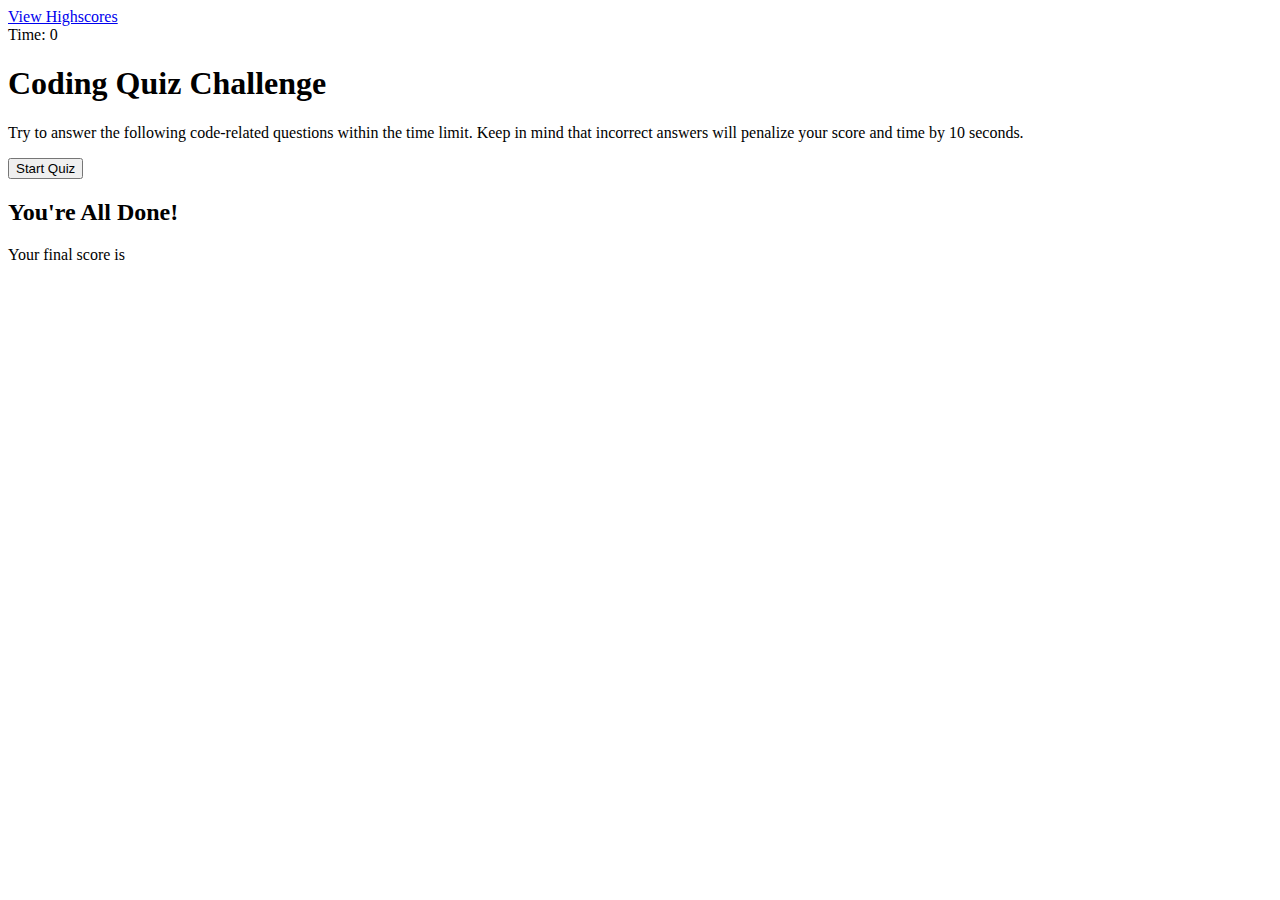
==== index.html @ 96ca9705 "index.html set up" ====
<!DOCTYPE html>
<html lang="en">

<head>
    <meta charset="UTF-8">
    <meta name="viewport" content="width=device-width, initial-scale=1.0">
    <meta http-equiv="X-UA-Compatible" content="ie=edge" />
    <title> Coding Quiz </title>
    <link rel="stylesheet" href="assets/css/style.css" />
</head>    
<body>
    <div class="scores"> <a href="highscore.html"> View Highscores </a> </div>
    <div class="timer"> Time: <span id="time">0</span></div>

    <div class="wrapper">
        <div id="start-container" class="start">
            <h1>Coding Quiz Challenge</h1>
            <p>Try to answer the following code-related questions within the time
                limit. Keep in mind that incorrect answers will penalize your
                score and time by 10 seconds.
            </p>
        <button id ="start"> Start Quiz</button>
        </div>
    <div id ="question-container" class ="hide">
        <h2 id ="questions-header"></h2>
        <div id = "answer-choices" class="choices"></div>

    <div id="end-container" class="hide">
        <h2>You're All Done!</h2>
        <p>Your final score is <span id ="ending-score"></span></p>
    </div>
    </div>

    </div>

    <script src="./assets/js/questions.js"></script>
    <script src="./assets/js/logic.js"></script>
    </body>
</html>
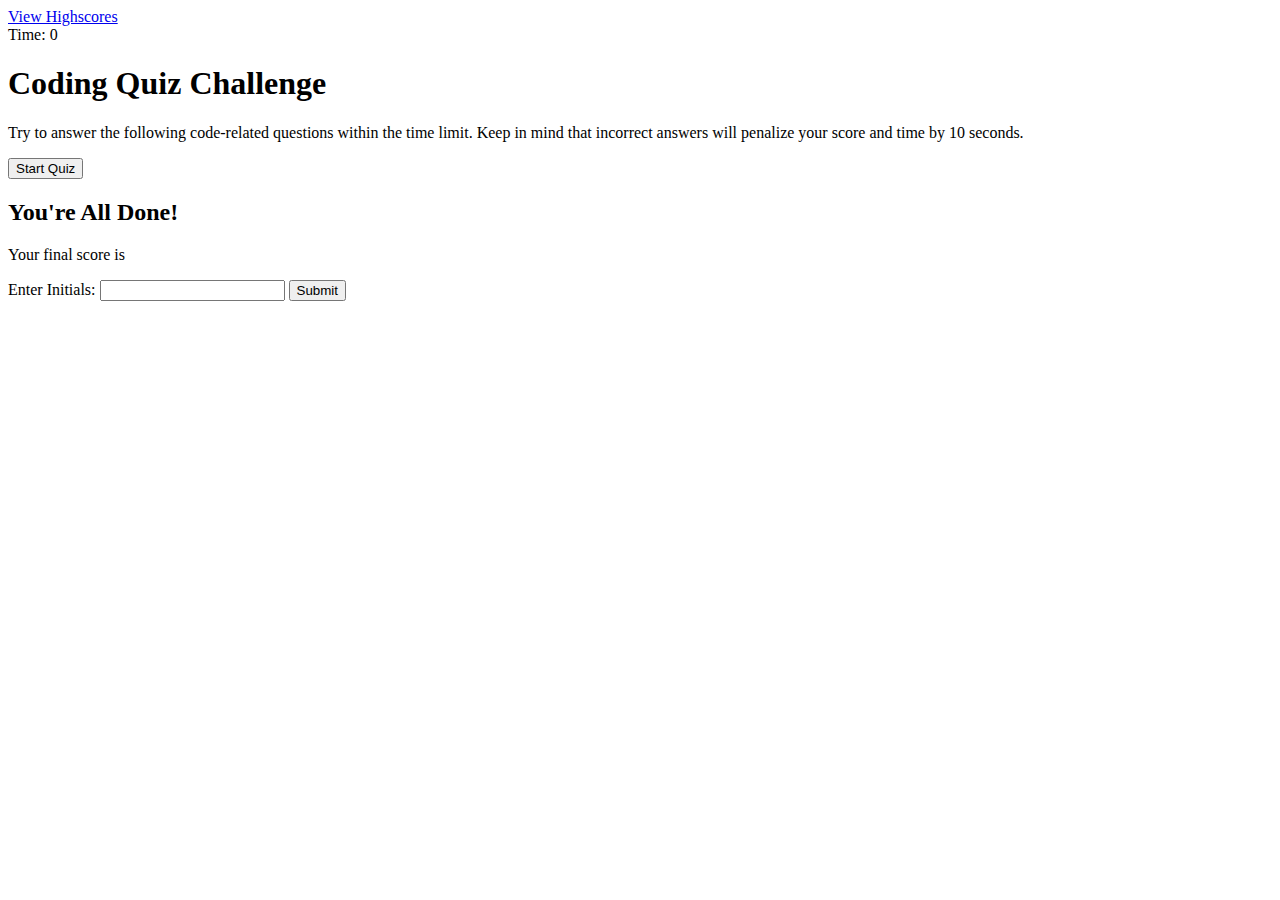
==== commit 4ce5feff: "questions are created" ====
--- a/index.html
+++ b/index.html
@@ -27,11 +27,13 @@
 
     <div id="end-container" class="hide">
         <h2>You're All Done!</h2>
-        <p>Your final score is <span id ="ending-score"></span></p>
+        <p>Your final score is <span id ="score-banner"></span></p>
+        <p> Enter Initials: <input type="text" id="initials" max="4">
+        <button id="submit">Submit</button>
+        </p>
     </div>
-    </div>
+    <div id="responses" class="responses hidden"></div>
 
-    </div>
 
     <script src="./assets/js/questions.js"></script>
     <script src="./assets/js/logic.js"></script>
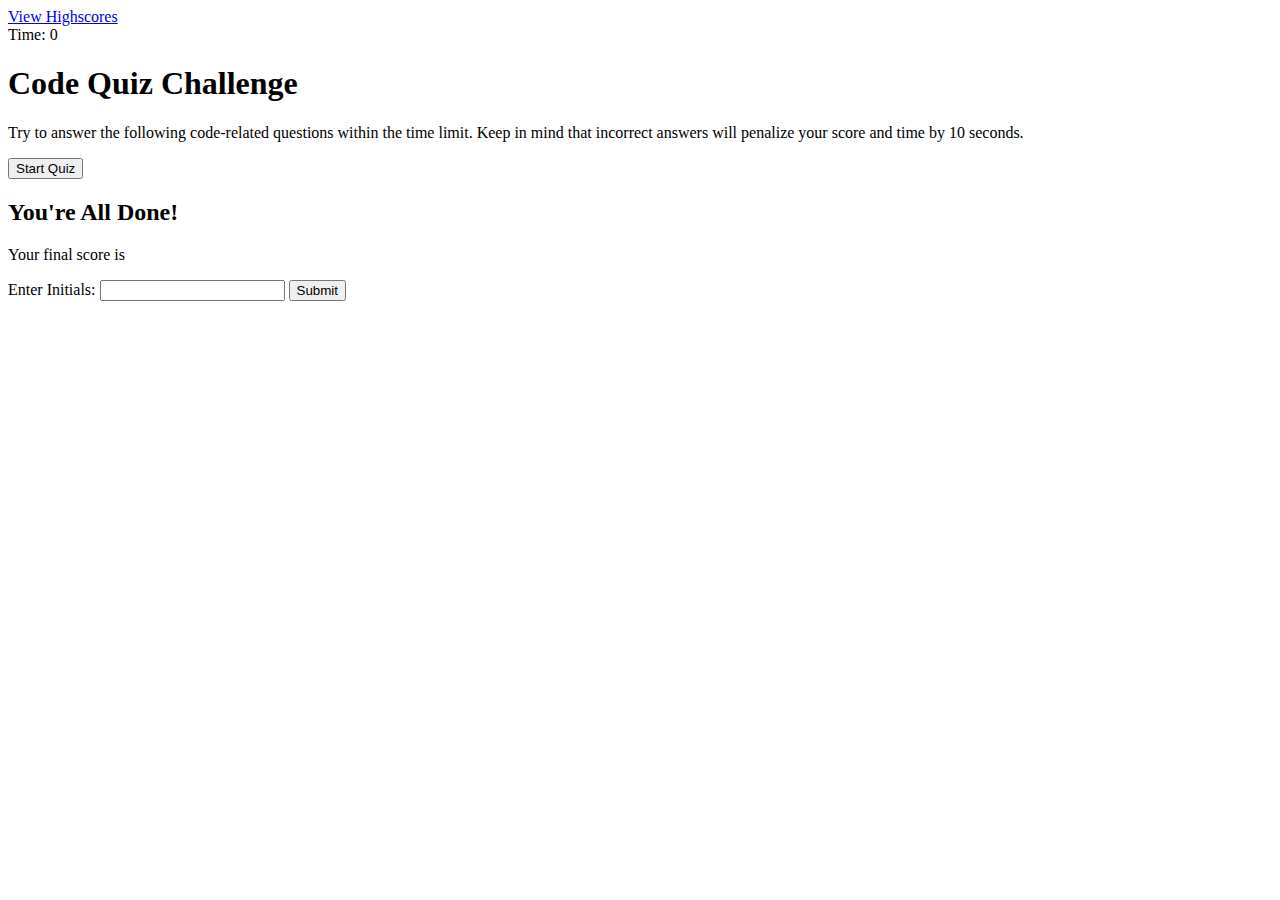
==== commit 01f3220e: "refactored code" ====
--- a/index.html
+++ b/index.html
@@ -5,7 +5,7 @@
     <meta charset="UTF-8">
     <meta name="viewport" content="width=device-width, initial-scale=1.0">
     <meta http-equiv="X-UA-Compatible" content="ie=edge" />
-    <title> Coding Quiz </title>
+    <title> Code Quiz </title>
     <link rel="stylesheet" href="assets/css/style.css" />
 </head>    
 <body>
@@ -14,7 +14,7 @@
 
     <div class="wrapper">
         <div id="start-container" class="start">
-            <h1>Coding Quiz Challenge</h1>
+            <h1>Code Quiz Challenge</h1>
             <p>Try to answer the following code-related questions within the time
                 limit. Keep in mind that incorrect answers will penalize your
                 score and time by 10 seconds.
@@ -34,8 +34,7 @@
     </div>
     <div id="responses" class="responses hidden"></div>
 
-
-    <script src="./assets/js/questions.js"></script>
-    <script src="./assets/js/logic.js"></script>
+    <script src="./assets/js/question.js"></script>
+    <script src="./assets/js/script.js"></script>
     </body>
 </html>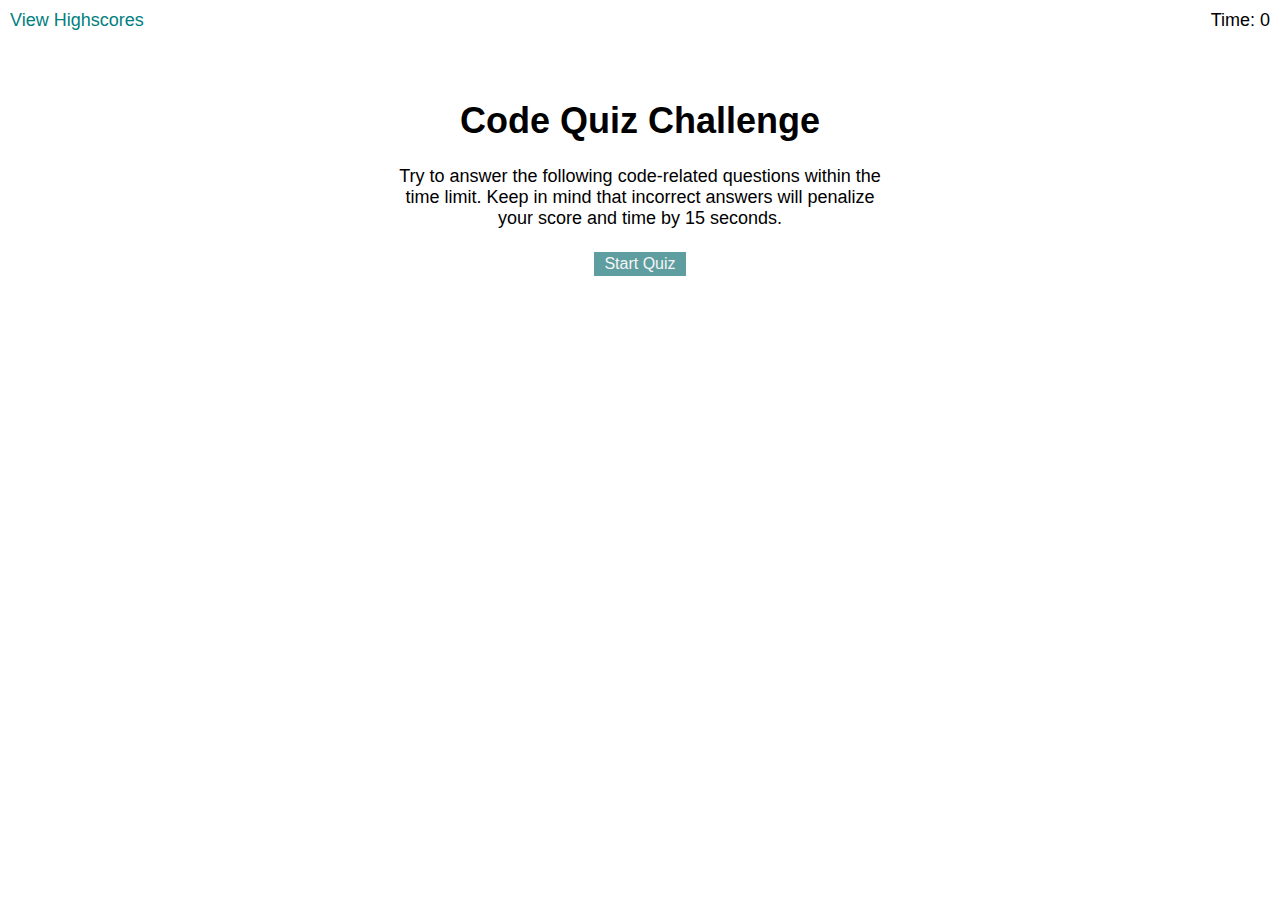
==== commit 2695333c: "more refactoring" ====
--- a/index.html
+++ b/index.html
@@ -17,7 +17,7 @@
             <h1>Code Quiz Challenge</h1>
             <p>Try to answer the following code-related questions within the time
                 limit. Keep in mind that incorrect answers will penalize your
-                score and time by 10 seconds.
+                score and time by 15 seconds.
             </p>
         <button id ="start"> Start Quiz</button>
         </div>
@@ -32,9 +32,10 @@
         <button id="submit">Submit</button>
         </p>
     </div>
-    <div id="responses" class="responses hidden"></div>
+    <div id="responses" class="responses-hidden"></div>
 
     <script src="./assets/js/question.js"></script>
+    <script src="assets/js/scores.js"></script>
     <script src="./assets/js/script.js"></script>
     </body>
 </html>--- a/assets/css/style.css
+++ b/assets/css/style.css
@@ -0,0 +1,67 @@
+body {
+    font-family:Arial, Helvetica, sans-serif;
+    font-size: 18px
+}
+
+a {
+    color: teal;
+    text-decoration: none;
+}
+
+a:hover{
+    color:cadetblue
+}
+
+button{
+    margin: 5px;
+    display: inline-block;
+    cursor:pointer;
+    font-size: 16px;
+    background-color:cadetblue;
+    border: 0;
+    border-radius: 5 px;
+    padding: 3px 10px;
+    color: whitesmoke;
+}
+
+button:hover {
+    background-color:teal;
+}
+
+.hide {
+    display: none;
+}
+
+.start {
+    text-align: center;
+}
+
+.scores {
+    position: absolute;
+    top: 10px;
+    left: 10px;
+}
+
+.choices button {
+    display: block;
+}
+
+.timer {
+    position:absolute;
+    top: 10px;
+    right: 10px;
+}
+
+.responses {
+    font-style: oblique;
+    font-size:18px;
+    margin-top: 20px;
+    padding-top: 10px;
+    color:salmon;
+}
+
+.wrapper {
+    margin: 100px auto 0 auto;
+    max-width: 500px;
+
+}